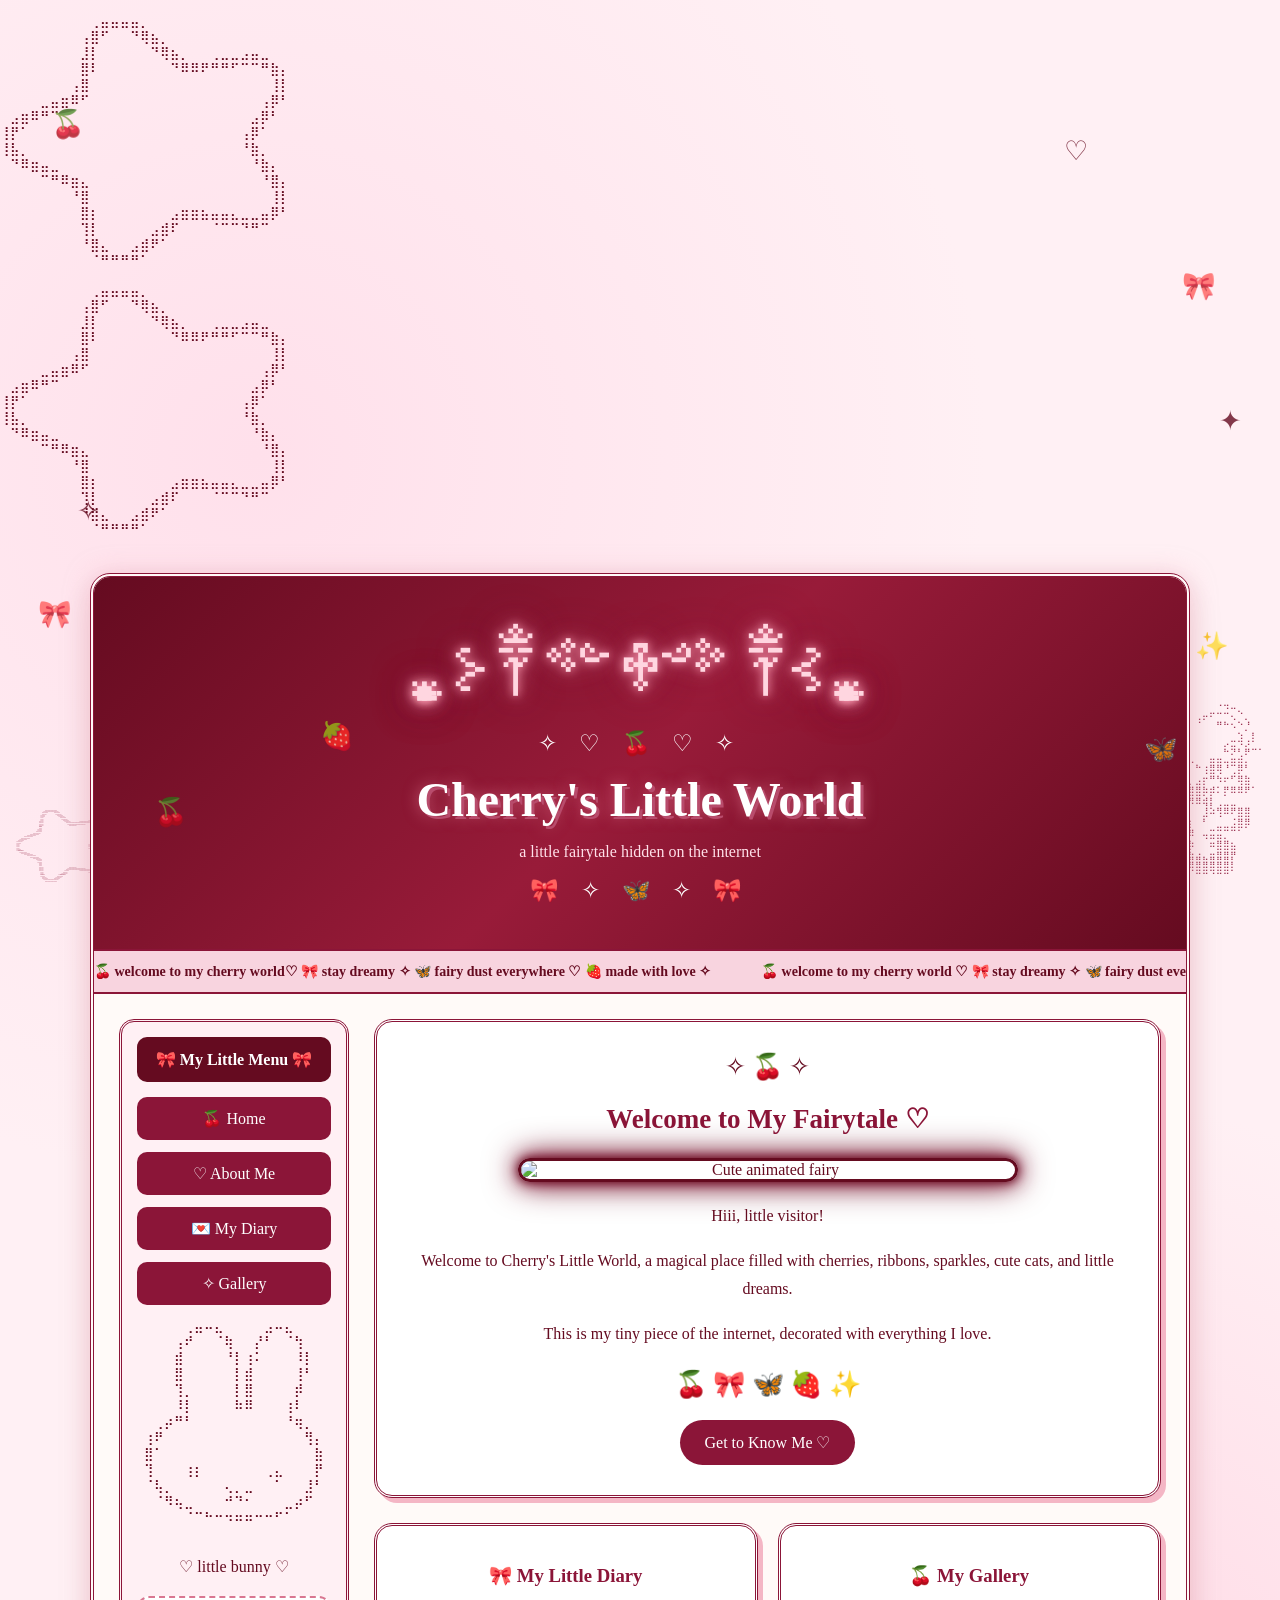
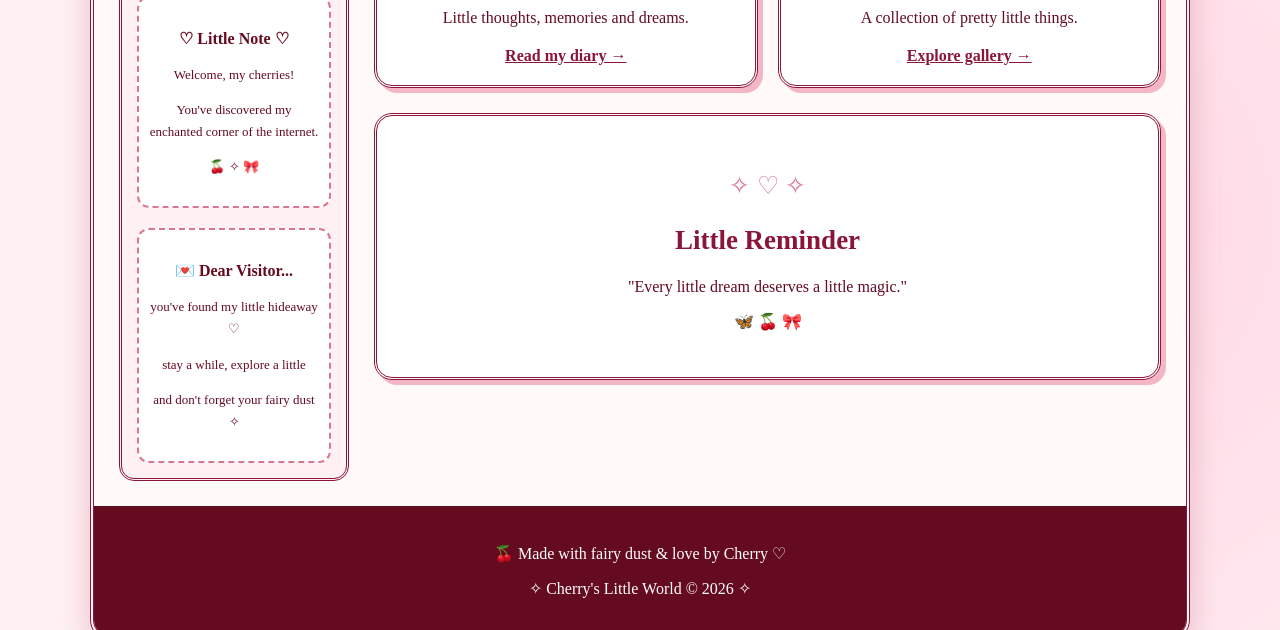
==== index.html @ d0e0e77f "Add files via upload" ====
<!DOCTYPE html>
<html lang="en">

<head>
    <meta charset="UTF-8">
    <meta name="viewport" content="width=device-width, initial-scale=1.0">

    <title>Cherry's Little World 🍒</title>

    <link rel="stylesheet" href="style.css">
    <script src="sparkles.js" defer></script>
</head>

<body class="home-page">
    <!-- 🎀 FLOATING SIDE DECORATIONS -->

<div class="side-art side-art-left" aria-hidden="true">
<pre>
⠀⠀⠀⠀⠀⠀⠀⠀⠀⢀⣤⣤⣤⣤⡀⠀⠀⠀⠀⠀⠀⠀⠀⠀⠀⠀⠀⠀⠀
⠀⠀⠀⠀⠀⠀⠀⠀⢠⣿⠋⠀⠀⠙⢿⣦⡀⠀⠀⠀⠀⠀⠀⠀⠀⠀⠀⠀⠀
⠀⠀⠀⠀⠀⠀⠀⠀⣸⡇⠀⠀⠀⠀⠀⠙⢿⣦⡀⠀⠀⢀⣀⣀⣠⣤⣀⠀⠀
⠀⠀⠀⠀⠀⠀⠀⠀⣿⠇⠀⠀⠀⠀⠀⠀⠀⠙⠿⠿⠟⠛⠛⠋⠉⠉⠛⣷⡄
⠀⠀⠀⠀⠀⠀⠀⢠⣿⠀⠀⠀⠀⠀⠀⠀⠀⠀⠀⠀⠀⠀⠀⠀⠀⠀⠀⢸⡇
⠀⠀⠀⠀⣀⣤⣶⠿⠋⠀⠀⠀⠀⠀⠀⠀⠀⠀⠀⠀⠀⠀⠀⠀⠀⠀⢠⡿⠃
⠀⣠⣶⠿⠛⠉⠀⠀⠀⠀⠀⠀⠀⠀⠀⠀⠀⠀⠀⠀⠀⠀⠀⠀⠀⣠⡿⠃⠀
⢸⡟⠁⠀⠀⠀⠀⠀⠀⠀⠀⠀⠀⠀⠀⠀⠀⠀⠀⠀⠀⠀⠀⠀⢠⡿⠁⠀⠀
⢸⣧⡀⠀⠀⠀⠀⠀⠀⠀⠀⠀⠀⠀⠀⠀⠀⠀⠀⠀⠀⠀⠀⠀⠘⣷⡀⠀⠀
⠀⠙⠿⣶⣤⣀⠀⠀⠀⠀⠀⠀⠀⠀⠀⠀⠀⠀⠀⠀⠀⠀⠀⠀⠀⠘⣷⡄⠀
⠀⠀⠀⠀⠉⠛⠿⣶⣄⠀⠀⠀⠀⠀⠀⠀⠀⠀⠀⠀⠀⠀⠀⠀⠀⠀⠘⣿⡄
⠀⠀⠀⠀⠀⠀⠀⠘⣿⠀⠀⠀⠀⠀⠀⠀⠀⠀⠀⠀⠀⠀⠀⠀⠀⠀⠀⢸⡇
⠀⠀⠀⠀⠀⠀⠀⠀⣿⡆⠀⠀⠀⠀⠀⠀⠀⣠⣶⣶⣦⣤⣤⣄⣀⣀⣤⡿⠃
⠀⠀⠀⠀⠀⠀⠀⠀⢹⡇⠀⠀⠀⠀⠀⣠⣾⠏⠀⠀⠀⠈⠉⠉⠙⠛⠉⠀⠀
⠀⠀⠀⠀⠀⠀⠀⠀⠘⣿⣄⠀⠀⣠⣾⠟⠁⠀⠀⠀⠀⠀⠀⠀⠀⠀⠀⠀⠀
⠀⠀⠀⠀⠀⠀⠀⠀⠀⠈⠛⠛⠛⠛⠁
</pre>
</div>

<div class="side-art side-art-right" aria-hidden="true">
<pre>
⠀⠀⠀⠀⠀⠀⠀⠀⠀⢀⣤⣤⣤⣤⡀⠀⠀⠀⠀⠀⠀⠀⠀⠀⠀⠀⠀⠀⠀
⠀⠀⠀⠀⠀⠀⠀⠀⢠⣿⠋⠀⠀⠙⢿⣦⡀⠀⠀⠀⠀⠀⠀⠀⠀⠀⠀⠀⠀
⠀⠀⠀⠀⠀⠀⠀⠀⣸⡇⠀⠀⠀⠀⠀⠙⢿⣦⡀⠀⠀⢀⣀⣀⣠⣤⣀⠀⠀
⠀⠀⠀⠀⠀⠀⠀⠀⣿⠇⠀⠀⠀⠀⠀⠀⠀⠙⠿⠿⠟⠛⠛⠋⠉⠉⠛⣷⡄
⠀⠀⠀⠀⠀⠀⠀⢠⣿⠀⠀⠀⠀⠀⠀⠀⠀⠀⠀⠀⠀⠀⠀⠀⠀⠀⠀⢸⡇
⠀⠀⠀⠀⣀⣤⣶⠿⠋⠀⠀⠀⠀⠀⠀⠀⠀⠀⠀⠀⠀⠀⠀⠀⠀⠀⢠⡿⠃
⠀⣠⣶⠿⠛⠉⠀⠀⠀⠀⠀⠀⠀⠀⠀⠀⠀⠀⠀⠀⠀⠀⠀⠀⠀⣠⡿⠃⠀
⢸⡟⠁⠀⠀⠀⠀⠀⠀⠀⠀⠀⠀⠀⠀⠀⠀⠀⠀⠀⠀⠀⠀⠀⢠⡿⠁⠀⠀
⢸⣧⡀⠀⠀⠀⠀⠀⠀⠀⠀⠀⠀⠀⠀⠀⠀⠀⠀⠀⠀⠀⠀⠀⠘⣷⡀⠀⠀
⠀⠙⠿⣶⣤⣀⠀⠀⠀⠀⠀⠀⠀⠀⠀⠀⠀⠀⠀⠀⠀⠀⠀⠀⠀⠘⣷⡄⠀
⠀⠀⠀⠀⠉⠛⠿⣶⣄⠀⠀⠀⠀⠀⠀⠀⠀⠀⠀⠀⠀⠀⠀⠀⠀⠀⠘⣿⡄
⠀⠀⠀⠀⠀⠀⠀⠘⣿⠀⠀⠀⠀⠀⠀⠀⠀⠀⠀⠀⠀⠀⠀⠀⠀⠀⠀⢸⡇
⠀⠀⠀⠀⠀⠀⠀⠀⣿⡆⠀⠀⠀⠀⠀⠀⠀⣠⣶⣶⣦⣤⣤⣄⣀⣀⣤⡿⠃
⠀⠀⠀⠀⠀⠀⠀⠀⢹⡇⠀⠀⠀⠀⠀⣠⣾⠏⠀⠀⠀⠈⠉⠉⠙⠛⠉⠀⠀
⠀⠀⠀⠀⠀⠀⠀⠀⠘⣿⣄⠀⠀⣠⣾⠟⠁⠀⠀⠀⠀⠀⠀⠀⠀⠀⠀⠀⠀
⠀⠀⠀⠀⠀⠀⠀⠀⠀⠈⠛⠛⠛⠛⠁
</pre>
</div>




<!-- 🍒 LITTLE BOTTOM-LEFT DECORATION -->

<div class="corner-art corner-art-bottom-left" aria-hidden="true">
<pre>⠀⠀⠀⠀⠀⠀⠀⠀⠀⢀⣤⣤⣤⣤⡀⠀⠀⠀⠀⠀⠀⠀⠀⠀⠀⠀⠀⠀⠀
⠀⠀⠀⠀⠀⠀⠀⠀⢠⣿⠋⠀⠀⠙⢿⣦⡀⠀⠀⠀⠀⠀⠀⠀⠀⠀⠀⠀⠀
⠀⠀⠀⠀⠀⠀⠀⠀⣸⡇⠀⠀⠀⠀⠀⠙⢿⣦⡀⠀⠀⢀⣀⣀⣠⣤⣀⠀⠀
⠀⠀⠀⠀⠀⠀⠀⠀⣿⠇⠀⠀⠀⠀⠀⠀⠀⠙⠿⠿⠟⠛⠛⠋⠉⠉⠛⣷⡄
⠀⠀⠀⠀⠀⠀⠀⢠⣿⠀⠀⠀⠀⠀⠀⠀⠀⠀⠀⠀⠀⠀⠀⠀⠀⠀⠀⢸⡇
⠀⠀⠀⠀⣀⣤⣶⠿⠋⠀⠀⠀⠀⠀⠀⠀⠀⠀⠀⠀⠀⠀⠀⠀⠀⠀⢠⡿⠃
⠀⣠⣶⠿⠛⠉⠀⠀⠀⠀⠀⠀⠀⠀⠀⠀⠀⠀⠀⠀⠀⠀⠀⠀⠀⣠⡿⠃⠀
⢸⡟⠁⠀⠀⠀⠀⠀⠀⠀⠀⠀⠀⠀⠀⠀⠀⠀⠀⠀⠀⠀⠀⠀⢠⡿⠁⠀⠀
⢸⣧⡀⠀⠀⠀⠀⠀⠀⠀⠀⠀⠀⠀⠀⠀⠀⠀⠀⠀⠀⠀⠀⠀⠘⣷⡀⠀⠀
⠀⠙⠿⣶⣤⣀⠀⠀⠀⠀⠀⠀⠀⠀⠀⠀⠀⠀⠀⠀⠀⠀⠀⠀⠀⠘⣷⡄⠀
⠀⠀⠀⠀⠉⠛⠿⣶⣄⠀⠀⠀⠀⠀⠀⠀⠀⠀⠀⠀⠀⠀⠀⠀⠀⠀⠘⣿⡄
⠀⠀⠀⠀⠀⠀⠀⠘⣿⠀⠀⠀⠀⠀⠀⠀⠀⠀⠀⠀⠀⠀⠀⠀⠀⠀⠀⢸⡇
⠀⠀⠀⠀⠀⠀⠀⠀⣿⡆⠀⠀⠀⠀⠀⠀⠀⣠⣶⣶⣦⣤⣤⣄⣀⣀⣤⡿⠃
⠀⠀⠀⠀⠀⠀⠀⠀⢹⡇⠀⠀⠀⠀⠀⣠⣾⠏⠀⠀⠀⠈⠉⠉⠙⠛⠉⠀⠀
⠀⠀⠀⠀⠀⠀⠀⠀⠘⣿⣄⠀⠀⣠⣾⠟⠁⠀⠀⠀⠀⠀⠀⠀⠀⠀⠀⠀⠀
⠀⠀⠀⠀⠀⠀⠀⠀⠀⠈⠛⠛⠛⠛⠁</pre>
</div>



<!-- 🎀 BOTTOM RIGHT CORNER DECORATION -->

<div class="corner-art corner-art-bottom-right" aria-hidden="true">
<pre>⠀⠀⠀⠀⠀⠀⠀⠀⠀⠀⠀⠀⠀⠀⠀⠀⠀⠀⠀⠀⠀⠀⠀⠀⠀⠀⠀⠀⠀⠀⠀⠀⠀⢀⣀⠀⠀⠀⠀⠀
⠀⠀⠀⠀⠀⠀⠀⠀⠀⠀⠀⠀⠀⠀⠀⠀⠀⠀⠀⠀⠀⠀⠀⠀⠀⠀⠀⠀⠀⠀⠀⣀⡤⠤⠬⡉⠢⠀⠀⠀
⠀⠀⠀⠀⠀⠀⠀⠀⠀⠀⠀⠀⠀⠀⠀⠀⠀⠀⠀⠀⠀⠀⠀⠀⠀⠀⠀⠀⠀⠀⠘⠁⠀⠶⠦⢌⠢⠱⠀⠀
⠀⠀⠀⠀⠀⠀⠀⠀⠀⠀⠀⠀⠀⠀⠀⠀⠀⠀⠀⠀⠀⠀⠀⠀⠀⠀⠀⠀⠀⠀⠀⠀⠀⠀⠀⠀⢢⠁⡆⠀
⠀⠀⠀⠀⠀⠀⠀⠀⠀⠀⠀⠀⠀⠀⠀⠀⠀⠀⠀⠀⠀⠀⠀⠀⠀⠀⠀⠀⠀⠀⠀⠀⠀⠀⡔⣭⡙⣜⣁⡀
⠀⠀⠀⠀⠀⠀⠀⠀⠀⠀⠀⠀⠀⠀⠀⠀⠀⠀⠀⠀⠀⠀⠀⠀⠀⠀⠀⠀⠀⠀⠀⠀⣀⣀⠉⣊⣡⠋⠀⠀
⠀⠀⠀⠀⠀⠀⠀⠀⠀⠀⠀⠀⠀⠀⠀⠀⠀⠀⠀⠀⠀⠀⠀⠀⠀⠀⠀⠀⠀⠈⠦⢠⣿⣿⠹⠛⣿⠇⠀⠀
⠀⠀⠀⠀⠀⠀⠀⠀⠀⠀⠀⠀⠀⠀⠀⠀⠀⠀⠀⠀⠀⠀⠀⠀⠀⠀⠀⠀⠀⠀⢀⡬⠿⢮⡤⠞⣷⣦⠀⠀
⠀⠀⠀⠀⠀⠀⠀⠀⠀⠀⠀⠀⠀⠀⠀⠀⠀⠀⠀⠀⠀⠀⠀⠀⠀⠀⠀⠀⣰⣷⣿⣧⣴⡂⡶⣶⣾⡿⠂⠀
⠀⠀⠀⠀⠀⠀⠀⠀⠀⠀⠀⠀⠀⠀⠀⠀⠀⠀⠘⠳⠶⣤⡀⠀⠀⢸⣿⡏⠹⢿⣿⣵⡇⠀⠁⠀⠀⠀
⠀⠀⠀⠀⠀⠀⡀⠀⠀⠀⠀⠀⠀⠀⠀⠀⠀⠀⠀⠀⠀⠀⠀⣠⣬⣵⡦⡘⡇⠀⠀⢸⣣⢾⣿⡿⣶⣶⠀⠀
⠀⠀⠀⢀⣴⠟⠁⠀⠀⠀⠀⠀⠀⠀⠀⠀⠀⠀⠀⠀⠀⣴⣿⣿⣿⣿⠿⣏⢾⡄⠀⠏⠀⠈⠀⢐⣿⣿⠀⠀
⢀⣦⠀⡿⠁⢀⣤⠀⠀⠀⠀⠀⠀⠀⠀⠀⢀⡾⠷⡆⣤⣽⣿⣿⣿⣧⣤⠬⢌⣷⠀⣀⣒⣛⠛⠛⠋⠁⠀⠀
⠘⣇⠀⢧⠀⢸⠏⠀⠀⠀⠀⠀⠒⠲⠂⢀⡬⢧⡀⠛⢉⡼⠿⠿⣋⣡⠄⠀⠠⣦⠀⠈⣭⣿⣷⣄⠀⠀⠀⠀
⠀⠙⢆⠈⢆⠀⢣⡀⠀⡰⢪⡍⢦⠀⢠⣿⣿⣁⠿⡖⠚⢿⣶⣿⣿⣁⠄⢠⣿⣧⣠⡀⣤⣿⣿⡿⠀⠀⠀⠀
⠀⠀⠈⠑⢄⡑⠄⣈⠢⣴⣘⠒⠃⠀⠈⢻⣟⡕⠀⡿⣴⣾⣿⣿⣿⣿⣤⣿⠈⣿⣿⣿⣿⣿⣿⡇⠀⠀⠀⠀
⠀⠀⠀⠀⠀⠈⠑⠊⠭⠵⠶⠾⠟⠛⠋⠉⠘⣿⣷⡇⠈⠁⠘⠟⠻⢿⡿⠋⠀⠈⠛⠛⠙⠛⠛⠁⠀⠀⠀⠀</pre>
</div>


    <!-- MAGICAL FLOATING DECORATIONS -->

    <div class="magic-decorations" aria-hidden="true">
        <span>🍒</span>
        <span>🎀</span>
        <span>✧</span>
        <span>🦋</span>
        <span>🍒</span>
        <span>♡</span>
        <span>✨</span>
        <span>🎀</span>
        <span>✦</span>
        <span>🍓</span>
    </div>

    <!-- WEBSITE CONTAINER -->

    <div class="site-container">

        <!-- HEADER -->

       <header class="site-header">

    <!-- GOTHIC FAIRYTALE DECORATION -->
    <div class="gothic-decoration">
        ‿̩͙⊱༒︎༻♱༺༒︎⊰‿̩͙
    </div>

    <div class="header-decoration">
        ✧ ♡ 🍒 ♡ ✧
    </div>

    <h1>Cherry's Little World</h1>
            <p class="subtitle">
                a little fairytale hidden on the internet
            </p>

            <div class="header-decoration">
                🎀 ✧ 🦋 ✧ 🎀
            </div>

        </header>

        <!-- SCROLLING MESSAGE -->

        <div class="cherry-marquee">
            <div class="marquee-track">
                <span>
                    🍒 welcome to my cherry world♡
                    🎀 stay dreamy ✧
                    🦋 fairy dust everywhere ♡
                    🍓 made with love ✧
                </span>

                <span aria-hidden="true">
                    🍒 welcome to my cherry world ♡
                    🎀 stay dreamy ✧
                    🦋 fairy dust everywhere ♡
                    🍓 made with love ✧
                </span>
            </div>
        </div>

        <!-- MAIN LAYOUT -->

        <div class="home-layout">

            <!-- SIDEBAR -->

            <aside class="fairy-sidebar">

                <div class="sidebar-title">
                    🎀 My Little Menu 🎀
                </div>

                <nav class="fairy-nav" aria-label="Main navigation">

                    <a href="index.html">
                        🍒 Home
                    </a>

                    <a href="about.html">
                        ♡ About Me
                    </a>

                    <a href="diary.html">
                        💌 My Diary
                    </a>

                    <a href="gallery.html">
                        ✧ Gallery
                    </a>

                </nav>
<!-- 🎀 CUTE BUNNY DECORATION -->

<div class="bunny-box">
    <pre class="bunny-art">
⠀⠀⠀⠀⢀⣤⠤⣄⠀⠀⠀⠀⣠⠤⣄⠀⠀⠀
⠀⠀⠀⢠⠞⠀⠀⠈⢷⠀⠀⡜⠃⠀⠈⢳⠀⠀
⠀⠀⠀⣾⠀⠀⠀⠀⠘⡇⢰⠅⠀⠀⠀⠸⡇⠀
⠀⠀⠀⣿⠀⠀⠀⠀⠀⡇⣾⠀⠀⠀⠀⢸⠃⠀
⠀⠀⠀⢹⡀⠀⠀⠀⠀⡇⣿⠀⠀⠀⠀⡾⠀⠀
⠀⠀⠀⠸⡇⠀⠀⠀⠀⠷⠿⠀⠀⠀⢰⠇⠀⠀
⠀⢀⡴⠛⠃⠀⠀⠀⠀⠀⠀⠀⠀⠀⠘⢶⡀⠀
⢰⠟⠀⠀⠀⠀⠀⠀⠀⠀⠀⠀⠀⠀⠀⠀⢻⡄
⣿⠁⠀⠀⠀⠀⠀⠀⠀⠀⠀⠀⠀⠀⠀⠀⠀⣷
⢹⠀⠀⠀⢰⡆⠀⠀⠀⠀⠀⠀⢀⣄⠀⠀⠀⡟
⠈⢧⡀⠀⠀⠀⠀⠀⢄⡀⣀⠀⠀⠁⠀⠀⣸⠃
⠀⠈⠻⢦⣀⠀⠀⠀⠚⠙⠂⠀⠀⠀⣀⡴⠋⠀
⠀⠀⠀⠀⠈⠉⠓⠒⠲⠶⠶⠒⠒⠋⠁⠀⠀⠀
    </pre>

    <p>♡ little bunny ♡</p>
</div>
                <div class="sidebar-note">

                    <h3>♡ Little Note ♡</h3>

                    <p>
                        Welcome, my cherries!
                    </p>

                    <p>
                        You've discovered my
                        enchanted corner of the internet.
                    </p>

                    <p>🍒 ✧ 🎀</p>

                </div>

                <div class="sidebar-status">

                    <h3>💌 Dear Visitor...</h3>
<p>you've found my little hideaway ♡</p>
<p>stay a while, explore a little</p>
<p>and don't forget your fairy dust ✧</p>

                </div>

            </aside>

            <!-- MAIN CONTENT -->

            <main class="home-content">

                <section class="welcome-card">

                    <div class="card-decoration">
                        ✧ 🍒 ✧
                    </div>

                    <h2>Welcome to My Fairytale ♡</h2>
                    <div class="welcome-gif">
    <img src="Images/fairy.gif" alt="Cute animated fairy">
</div>

                    <p>
                        Hiii, little visitor!
                    </p>

                    <p>
                        Welcome to Cherry's Little World,
                        a magical place filled with
                        cherries, ribbons, sparkles,
                        cute cats, and little dreams.
                    </p>

                    <p>
                        This is my tiny piece of the internet,
                        decorated with everything I love.
                    </p>

                    <div class="welcome-emojis">
                        🍒 🎀 🦋 🍓 ✨
                    </div>

                    <a href="about.html" class="fairy-button">
                        Get to Know Me ♡
                    </a>

                </section>

                <!-- LITTLE FEATURE CARDS -->

                <div class="home-cards">

                    <section class="mini-card">

                        <h3>🎀 My Little Diary</h3>

                        <p>
                            Little thoughts,
                            memories and dreams.
                        </p>

                        <a href="diary.html">
                            Read my diary →
                        </a>

                    </section>

                    <section class="mini-card">

                        <h3>🍒 My Gallery</h3>

                        <p>
                            A collection of pretty
                            little things.
                        </p>

                        <a href="gallery.html">
                            Explore gallery →
                        </a>

                    </section>

                </div>

                <!-- CUTE QUOTE -->

                <section class="quote-card">

                    <p class="quote-stars">✧ ♡ ✧</p>

                    <h2>Little Reminder</h2>

                    <p>
                        "Every little dream deserves
                        a little magic."
                    </p>

                    <p>🦋 🍒 🎀</p>

                </section>

            </main>

        </div>

        <!-- FOOTER -->

        <footer class="site-footer">

            <p>
                🍒 Made with fairy dust & love by Cherry ♡
            </p>

            <p>
                ✧ Cherry's Little World © 2026 ✧
            </p>

        </footer>

    </div>

</body>
</html>
---- style.css ----
/* =========================================
   🍒 CHERRY'S LITTLE WORLD
   FAIRYTALE × Y2K × COQUETTE × GEN Z
========================================= */


/* COLOUR PALETTE */

:root {
    --cherry: #650b20;
    --wine: #8b1538;
    --rose: #d97791;
    --pink: #f4b6c5;
    --blush: #fff0f4;
    --cream: #fffaf8;
    --white: #ffffff;
}


/* GLOBAL STYLES */

* {
    box-sizing: border-box;
}

html {
    scroll-behavior: smooth;
}

body {
    margin: 0;
    min-height: 100vh;

    background:
        radial-gradient(
            circle at 20% 20%,
            #ffe0eb 0%,
            transparent 35%
        ),
        radial-gradient(
            circle at 80% 80%,
            #ffd6e3 0%,
            transparent 35%
        ),
        #fff0f4;

    color: var(--cherry);
    font-family: Georgia, serif;

    overflow-x: hidden;
}


/* =========================================
   🍒 CHERRY EMOJI CURSOR
========================================= */

@media (pointer: fine) {

    body,
    body * {
        cursor: none !important;
    }

}

.cherry-cursor {
    position: fixed;

    left: -100px;
    top: -100px;

    font-size: 29px;
    line-height: 1;

    transform: translate(-35%, -35%);

    pointer-events: none;

    z-index: 999999;

    opacity: 0;

    transition: opacity 0.15s;
}


/* =========================================
   ✨ CURSOR SPARKLES
========================================= */

.cursor-sparkle {
    position: fixed;

    pointer-events: none;

    z-index: 999998;

    font-size: 19px;

    transform: translate(-50%, -50%);

    animation: sparkleDisappear 0.8s ease-out forwards;
}

@keyframes sparkleDisappear {

    0% {
        opacity: 1;

        transform:
            translate(-50%, -50%)
            scale(1);
    }

    100% {
        opacity: 0;

        transform:
            translate(
                calc(-50% + var(--drift)),
                -65px
            )
            scale(0.2);
    }

}


/* =========================================
   🎀 FLOATING DECORATIONS
========================================= */

.magic-decorations {
    position: fixed;

    inset: 0;

    pointer-events: none;

    overflow: hidden;

    z-index: 5;
}

.magic-decorations span {
    position: absolute;

    font-size: 27px;

    opacity: 0.8;

    animation: fairyFloat 5s ease-in-out infinite;
}

.magic-decorations span:nth-child(1) {
    top: 12%;
    left: 4%;
}

.magic-decorations span:nth-child(2) {
    top: 30%;
    right: 5%;
    animation-delay: 1s;
}

.magic-decorations span:nth-child(3) {
    top: 55%;
    left: 6%;
    animation-delay: 2s;
}

.magic-decorations span:nth-child(4) {
    bottom: 15%;
    right: 8%;
    animation-delay: 0.5s;
}

.magic-decorations span:nth-child(5) {
    bottom: 8%;
    left: 12%;
    animation-delay: 1.5s;
}

.magic-decorations span:nth-child(6) {
    top: 15%;
    right: 15%;
    animation-delay: 2.5s;
}

.magic-decorations span:nth-child(7) {
    top: 70%;
    right: 4%;
    animation-delay: 3s;
}

.magic-decorations span:nth-child(8) {
    bottom: 30%;
    left: 3%;
    animation-delay: 1.8s;
}

.magic-decorations span:nth-child(9) {
    top: 45%;
    right: 3%;
    animation-delay: 0.8s;
}

.magic-decorations span:nth-child(10) {
    top: 80%;
    left: 25%;
    animation-delay: 2.2s;
}

@keyframes fairyFloat {

    0%, 100% {
        transform:
            translateY(0)
            rotate(-8deg);
    }

    50% {
        transform:
            translateY(-25px)
            rotate(8deg);
    }

}


/* =========================================
   🏰 HOMEPAGE CONTAINER
========================================= */

.site-container {
    width: min(1100px, calc(100% - 30px));

    margin: 35px auto;

    background: var(--cream);

    border: 4px double var(--wine);

    border-radius: 20px;

    overflow: hidden;

    position: relative;

    box-shadow:
        0 0 25px #f4b6c580,
        0 15px 35px #650b2020;

    animation: websiteEntrance 0.9s ease-out;
}

@keyframes websiteEntrance {

    from {
        opacity: 0;
        transform: translateY(30px);
    }

    to {
        opacity: 1;
        transform: translateY(0);
    }

}


/* =========================================
   🎀 HOMEPAGE HEADER
========================================= */

.site-header {
    background:
        linear-gradient(
            135deg,
            #650b20,
            #981b39,
            #650b20
        );

    color: white;

    text-align: center;

    padding: 45px 20px;
}

.site-header h1 {
    font-size: clamp(30px, 5vw, 48px);

    margin: 15px 0;

    text-shadow:
        3px 3px #b84c6c,
        0 0 15px #ff9eb580;

    animation: titleFloat 3s ease-in-out infinite;
}

@keyframes titleFloat {

    0%, 100% {
        transform: translateY(0);
    }

    50% {
        transform: translateY(-7px);
    }

}

.subtitle {
    font-size: 16px;
    color: #ffe0e9;
}

.header-decoration {
    font-size: 23px;

    letter-spacing: 8px;

    animation: decorationGlow 3s ease-in-out infinite;
}

@keyframes decorationGlow {

    0%, 100% {
        opacity: 0.6;
        transform: scale(1);
    }

    50% {
        opacity: 1;
        transform: scale(1.08);
    }

}


/* =========================================
   🍒 SCROLLING MARQUEE
========================================= */

.cherry-marquee {
    background: #f8d4df;

    overflow: hidden;

    border-top: 2px solid var(--wine);
    border-bottom: 2px solid var(--wine);

    padding: 12px 0;
}

.marquee-track {
    display: flex;

    width: max-content;

    animation: marqueeMove 25s linear infinite;
}

.marquee-track span {
    flex-shrink: 0;

    padding-right: 50px;

    font-size: 14px;

    font-weight: bold;

    white-space: nowrap;
}

@keyframes marqueeMove {

    from {
        transform: translateX(0);
    }

    to {
        transform: translateX(-50%);
    }

}


/* =========================================
   🦋 HOMEPAGE LAYOUT
========================================= */

.home-layout {
    display: flex;

    align-items: flex-start;

    gap: 25px;

    padding: 25px;
}


/* =========================================
   🎀 SIDEBAR
========================================= */

.fairy-sidebar {
    width: 230px;

    flex-shrink: 0;

    background: #fff0f4;

    border: 3px double var(--wine);

    border-radius: 15px;

    padding: 15px;

    text-align: center;

    animation: sidebarEntrance 0.9s ease-out;
}

@keyframes sidebarEntrance {

    from {
        opacity: 0;
        transform: translateX(-30px);
    }

    to {
        opacity: 1;
        transform: translateX(0);
    }

}

.sidebar-title {
    background: var(--cherry);

    color: white;

    padding: 13px 5px;

    border-radius: 10px;

    font-weight: bold;

    margin-bottom: 15px;
}


/* NAVIGATION BUTTONS */

.fairy-nav {
    display: flex;

    flex-direction: column;

    gap: 12px;
}

.fairy-nav a {
    display: block;

    background: var(--wine);

    color: white;

    padding: 12px;

    border-radius: 10px;

    text-decoration: none;

    transition:
        transform 0.3s,
        background 0.3s,
        box-shadow 0.3s;
}

.fairy-nav a:hover {
    background: var(--rose);

    color: var(--cherry);

    transform:
        translateX(7px)
        rotate(-2deg);

    box-shadow: 4px 4px var(--pink);
}


/* SIDEBAR BOXES */

.sidebar-note,
.sidebar-status {
    margin-top: 20px;

    padding: 15px 10px;

    background: white;

    border: 2px dashed var(--rose);

    border-radius: 12px;
}

.sidebar-note h3,
.sidebar-status h3 {
    font-size: 16px;
}

.sidebar-note p,
.sidebar-status p {
    font-size: 13px;
    line-height: 1.7;
}


/* =========================================
   🍒 HOMEPAGE CONTENT
========================================= */

.home-content {
    flex: 1;

    min-width: 0;
}

.welcome-card,
.quote-card,
.mini-card {
    background: white;

    border: 3px double var(--wine);

    border-radius: 18px;

    padding: 30px;

    text-align: center;

    box-shadow: 5px 5px 0 var(--pink);

    transition: 0.3s;
}

.welcome-card:hover,
.quote-card:hover,
.mini-card:hover {
    transform: translateY(-5px);

    box-shadow: 8px 8px 0 var(--rose);
}

.welcome-card h2,
.quote-card h2 {
    color: var(--wine);

    font-size: 27px;
}

.welcome-card p {
    line-height: 1.8;
}

.card-decoration {
    font-size: 25px;

    animation: fairyFloat 4s ease-in-out infinite;
}

.welcome-emojis {
    font-size: 26px;

    margin: 20px 0;

    animation: decorationGlow 3s infinite;
}


/* BUTTON */

.fairy-button {
    display: inline-block;

    background: var(--wine);

    color: white;

    padding: 13px 25px;

    border-radius: 25px;

    text-decoration: none;

    transition: 0.3s;
}

.fairy-button:hover {
    background: var(--rose);

    color: var(--cherry);

    transform: scale(1.07);
}


/* MINI CARDS */

.home-cards {
    display: grid;

    grid-template-columns: repeat(2, 1fr);

    gap: 20px;

    margin-top: 25px;
}

.mini-card {
    padding: 20px;
}

.mini-card h3 {
    color: var(--wine);
}

.mini-card p {
    line-height: 1.6;
}

.mini-card a {
    color: var(--wine);
    font-weight: bold;
}


/* QUOTE */

.quote-card {
    margin-top: 25px;
}

.quote-stars {
    font-size: 25px;
    color: var(--rose);
}


/* =========================================
   🎀 FOOTER
========================================= */

.site-footer,
.fullpage-footer {
    background: var(--cherry);

    color: white;

    text-align: center;

    padding: 22px;

    animation: footerGlow 5s ease-in-out infinite;
}

@keyframes footerGlow {

    0%, 100% {
        background: #650b20;
    }

    50% {
        background: #981b39;
    }

}


/* =========================================
   🦋 FULL-PAGE ABOUT & GALLERY HEADERS
========================================= */

.fullpage-header {
    background:
        linear-gradient(
            135deg,
            #650b20,
            #981b39,
            #650b20
        );

    color: white;

    text-align: center;

    padding: 100px 20px 65px;

    border-bottom: 5px double var(--pink);
}

.fullpage-header h1 {
    font-size: clamp(35px, 6vw, 65px);

    margin: 20px 0;

    text-shadow: 3px 3px #b84c6c;

    animation: titleFloat 3s ease-in-out infinite;
}

.fullpage-header p {
    color: #ffe1e9;

    font-size: 17px;
}

.hero-emojis {
    font-size: 30px;

    margin-top: 25px;

    animation: fairyFloat 4s infinite;
}


/* BACK BUTTON */

.back-button {
    position: absolute;

    top: 20px;
    left: 20px;

    z-index: 100;

    background: white;

    color: var(--wine);

    padding: 12px 20px;

    border-radius: 25px;

    text-decoration: none;

    font-weight: bold;

    box-shadow: 4px 4px var(--rose);

    transition: 0.3s;
}

.back-button:hover {
    transform: scale(1.08);

    background: var(--pink);
}


/* =========================================
   🍒 ABOUT ME PAGE
========================================= */

.fullpage-content {
    max-width: 1100px;

    margin: 50px auto;

    padding: 0 20px;
}

.about-grid {
    display: grid;

    grid-template-columns: repeat(2, minmax(0, 1fr));

    gap: 25px;
}

.fairy-card {
    background: var(--cream);

    border: 3px double var(--wine);

    border-radius: 20px;

    padding: 35px;

    text-align: center;

    box-shadow: 6px 6px 0 var(--pink);

    transition: 0.3s;

    animation: websiteEntrance 0.8s ease-out;
}

.fairy-card:hover {
    transform:
        translateY(-8px)
        rotate(1deg);

    box-shadow: 9px 9px 0 var(--rose);
}

.fairy-card h2 {
    color: var(--wine);

    border-bottom: 2px dashed var(--pink);

    padding-bottom: 15px;
}

.fairy-card p {
    line-height: 1.8;
}


/* INTEREST GRID */

.interest-grid {
    display: grid;

    grid-template-columns: repeat(2, 1fr);

    gap: 12px;
}

.interest-grid div {
    background: #f8d6df;

    padding: 14px 8px;

    border: 2px solid var(--rose);

    border-radius: 12px;

    transition: 0.3s;
}

.interest-grid div:hover {
    background: var(--wine);

    color: white;

    transform:
        scale(1.05)
        rotate(-3deg);
}


/* FACTS */

.facts-list {
    background: #fff0f4;

    border: 2px dashed var(--rose);

    padding: 15px;

    border-radius: 12px;

    text-align: left;
}


/* =========================================
   🎀 GALLERY PAGE
========================================= */

.gallery-content {
    max-width: 1200px;

    margin: 50px auto;

    padding: 0 20px;

    text-align: center;
}

.gallery-content h2 {
    color: var(--wine);

    font-size: 30px;
}

.pinterest-grid {
    columns: 3;

    column-gap: 22px;

    margin-top: 35px;
}

.photo-card {
    break-inside: avoid;

    margin-bottom: 22px;

    background: var(--cream);

    border: 3px double var(--wine);

    border-radius: 18px;

    padding: 12px;

    box-shadow: 5px 5px 0 var(--pink);

    transition: 0.3s;
}

.photo-card:hover {
    transform:
        translateY(-8px)
        rotate(2deg);

    box-shadow: 8px 8px 0 var(--rose);
}

.photo-card img {
    display: block;

    width: 100%;

    height: auto;

    border-radius: 12px;
}

.photo-card p {
    font-size: 15px;

    margin: 15px 0 5px;
}


/* =========================================
   📱 RESPONSIVE DESIGN
========================================= */

@media (max-width: 800px) {

    .home-layout {
        flex-direction: column;
    }

    .fairy-sidebar {
        width: 100%;
    }

    .home-content {
        width: 100%;
    }

    .about-grid {
        grid-template-columns: 1fr;
    }

    .pinterest-grid {
        columns: 2;
    }

}

@media (max-width: 500px) {

    .site-container {
        width: calc(100% - 16px);

        margin: 8px auto;
    }

    .home-layout {
        padding: 15px;
    }

    .home-cards {
        grid-template-columns: 1fr;
    }

    .pinterest-grid {
        columns: 1;
    }

    .fullpage-header {
        padding-top: 110px;
    }

    .back-button {
        font-size: 12px;

        padding: 10px 14px;
    }

    .welcome-card {
        padding: 20px;
    }

}


/* =========================================
   ♡ REDUCED MOTION SUPPORT
========================================= */

@media (prefers-reduced-motion: reduce) {

    *,
    *::before,
    *::after {
        animation-duration: 0.01ms !important;
        animation-iteration-count: 1 !important;
        transition-duration: 0.01ms !important;
        scroll-behavior: auto !important;
    }

    .marquee-track {
        animation: none;
    }

    .cursor-sparkle {
        display: none;
    }

}



/* =========================================
   💌 CHERRY'S SECRET FAIRYTALE DIARY
========================================= */


/* DIARY BACKGROUND */

body.diary-page {
    background:
        radial-gradient(
            circle at 20% 30%,
            #ffe0eb,
            transparent 40%
        ),
        radial-gradient(
            circle at 80% 70%,
            #ffd6e3,
            transparent 40%
        ),
        #fff0f4;

    min-height: 100vh;
}


/* DIARY HEADER */

.diary-header {
    background: linear-gradient(
        135deg,
        #650b20,
        #a12b50,
        #650b20
    );
}


/* MAIN DIARY CONTAINER */

.diary-container {
    max-width: 900px;

    margin: 50px auto;

    padding: 0 20px;
}


/* DIARY INTRODUCTION */

.diary-intro {
    text-align: center;

    margin-bottom: 45px;

    animation: diaryAppear 1s ease-out;
}

.diary-intro h2 {
    font-size: 35px;

    color: #8b1538;

    text-shadow: 2px 2px #f4b6c5;
}

.diary-intro p {
    font-size: 16px;

    line-height: 1.8;
}


/* VINTAGE DIARY PAPER */

.diary-paper {
    position: relative;

    background:
        repeating-linear-gradient(
            to bottom,
            #fffaf8 0px,
            #fffaf8 34px,
            #f8dce4 35px
        );

    border: 3px double #8b1538;

    border-radius: 18px;

    padding: 40px;

    margin-bottom: 40px;

    box-shadow:
        8px 8px 0 #f4b6c5,
        0 10px 25px #650b2015;

    transition: 0.4s;

    animation: diaryAppear 0.9s ease-out;
}


/* PAPER HOVER ANIMATION */

.diary-paper:hover {
    transform:
        translateY(-8px)
        rotate(-1deg);

    box-shadow:
        12px 12px 0 #d97791,
        0 15px 30px #650b2020;
}


/* DIARY DATE */

.diary-date {
    display: inline-block;

    background: #8b1538;

    color: white;

    padding: 10px 18px;

    border-radius: 20px;

    font-size: 14px;

    margin-bottom: 20px;
}


/* DIARY TITLES */

.diary-paper h2 {
    color: #8b1538;

    font-size: 27px;

    border-bottom: 2px dashed #d97791;

    padding-bottom: 15px;
}


/* DIARY WRITING */

.diary-paper p {
    font-size: 16px;

    color: #650b20;

    line-height: 2;

    margin-bottom: 18px;
}


/* SIGNATURE */

.diary-signature {
    font-style: italic;

    font-size: 18px !important;

    color: #a12b50 !important;

    text-align: right;

    margin-top: 25px;
}


/* CUTE STICKERS */

.diary-stickers {
    position: absolute;

    bottom: 15px;
    left: 20px;

    font-size: 23px;

    animation: stickerFloat 3s ease-in-out infinite;
}

@keyframes stickerFloat {

    0%, 100% {
        transform: rotate(-8deg) translateY(0);
    }

    50% {
        transform: rotate(8deg) translateY(-7px);
    }

}


/* DIARY ENDING */

.diary-ending {
    background: #fffaf8;

    border: 3px double #8b1538;

    border-radius: 20px;

    padding: 35px;

    text-align: center;

    box-shadow: 6px 6px 0 #f4b6c5;

    margin-top: 50px;

    animation: diaryAppear 1s ease-out;
}

.diary-ending h2 {
    color: #8b1538;

    font-size: 28px;
}


/* DIARY ENTRANCE ANIMATION */

@keyframes diaryAppear {

    from {
        opacity: 0;

        transform: translateY(35px);
    }

    to {
        opacity: 1;

        transform: translateY(0);
    }

}


/* MOBILE FRIENDLY */

@media (max-width: 600px) {

    .diary-container {
        padding: 0 15px;
    }

    .diary-paper {
        padding: 25px;
    }

    .diary-paper h2 {
        font-size: 22px;
    }

    .diary-intro h2 {
        font-size: 28px;
    }

    .diary-stickers {
        position: static;

        margin-top: 20px;
    }

}


/* REDUCED MOTION */

@media (prefers-reduced-motion: reduce) {

    .diary-intro,
    .diary-paper,
    .diary-ending,
    .diary-stickers {
        animation: none;
    }

    .diary-paper {
        transition: none;
    }

}









/* 🍒 CUTE ANIMATED WELCOME GIF */

.welcome-gif {
    display: flex;
    justify-content: center;
    align-items: center;

    margin: 20px auto;
}

.welcome-gif img {
    width: 500px;
    max-width: 100%;
    height: auto;

    border-radius: 15px;

    animation: gifFloat 3s ease-in-out infinite;
}

/* ✨ FLOATING ANIMATION */

@keyframes gifFloat {

    0%, 100% {
        transform: translateY(0);
    }

    50% {
        transform: translateY(-12px);
    }
}



/* 🍒 DARK RED GLOWING GIF BORDER */

.welcome-gif img {
    width: 500px;
    max-width: 100%;
    height: auto;

    border: 3px solid #650b20;
    border-radius: 15px;

    box-shadow:
        0 0 10px #650b20,
        0 0 20px #8b1538,
        0 0 35px #650b20;

    animation: cherryGlow 3s ease-in-out infinite;
}

/* ✨ ANIMATED DARK RED GLOW */

@keyframes cherryGlow {
    0%, 100% {
        box-shadow:
            0 0 8px #650b20,
            0 0 15px #8b1538,
            0 0 25px #650b20;

        transform: translateY(0);
    }

    50% {
        box-shadow:
            0 0 15px #8b1538,
            0 0 30px #650b20,
            0 0 50px #981b39;

        transform: translateY(-8px);
    }
}


/* 🖤 BIG GOTHIC FAIRYTALE DECORATION */

.gothic-decoration {
    width: 100%;
    text-align: center;

    font-size: clamp(35px, 6vw, 85px);
    color: #ffd6e0;

    letter-spacing: 5px;
    white-space: nowrap;

    margin: 0 auto 20px;

    text-shadow:
        0 0 10px #ff9eb5,
        0 0 20px #d97791,
        0 0 40px #8b1538;

    animation: gothicGlow 3s ease-in-out infinite;
}

/* 📱 ADJUST SIZE ON SMALL SCREENS */

@media (max-width: 600px) {
    .gothic-decoration {
        font-size: clamp(20px, 5vw, 35px);
        letter-spacing: 0;
    }
}





/* 🍒 BOTTOM LEFT FAIRYTALE DECORATION */

.corner-art-bottom-left {
    position: fixed;
    bottom: 15px;
    left: 15px;

    z-index: 0;
    pointer-events: none;

    color: #8b1538;
    opacity: 0.8;

    animation: littleCornerFloat 4s ease-in-out infinite;
}

.corner-art-bottom-left pre {
    font-family: "Noto Sans Mono", "DejaVu Sans Mono", monospace;
    font-size: 4px;
    line-height: 1.2;
    white-space: pre;
    margin: 0;
}

@keyframes littleCornerFloat {
    0%, 100% {
        transform: translateY(0);
    }

    50% {
        transform: translateY(-10px);
    }
}

/* Hide on smaller screens */

@media (max-width: 1100px) {
    .corner-art-bottom-left {
        display: none;
    }
}

/* Reduce animation when requested */

@media (prefers-reduced-motion: reduce) {
    .corner-art-bottom-left {
        animation: none;
    }
}


/* 🎀 ANIMATED SIDE DECORATIONS */

.side-art-left {
    animation: cuteSideFloat 4s ease-in-out infinite;
}

.side-art-right {
    animation: cuteSideFloatRight 4s ease-in-out infinite;
}

/* ✨ LEFT DECORATION FLOATING */

@keyframes cuteSideFloat {
    0%, 100% {
        transform: translateY(0) rotate(-3deg);
    }

    50% {
        transform: translateY(-18px) rotate(3deg);
    }
}

/* ✨ RIGHT DECORATION FLOATING */

@keyframes cuteSideFloatRight {
    0%, 100% {
        transform: scaleX(-1) translateY(0) rotate(-3deg);
    }

    50% {
        transform: scaleX(-1) translateY(-18px) rotate(3deg);
    }
}

/* ♡ GENTLE ANIMATION */

.side-art {
    transition: opacity 0.3s ease;
}

/* 📱 ACCESSIBILITY */

@media (prefers-reduced-motion: reduce) {
    .side-art-left,
    .side-art-right {
        animation: none;
    }
}










/* 🎀 BOTTOM RIGHT ASCII DECORATION */

.corner-art-bottom-right {
    position: fixed;
    bottom: 20px;
    right: 15px;

    z-index: 0;
    pointer-events: none;

    color: #8b1538;
    opacity: 0.85;

    animation: rightCornerFloat 5s ease-in-out infinite;
}

/* 🎀 BIG BOTTOM-RIGHT DECORATION */

.corner-art-bottom-right pre {
    font-family: "Noto Sans Mono", "DejaVu Sans Mono", monospace;

    font-size: 9px;
    line-height: 1.2;

    white-space: pre;
    margin: 0;
}


/* ✨ FLOATING ANIMATION */

@keyframes rightCornerFloat {
    0%, 100% {
        transform: translateY(0) rotate(0deg);
    }

    50% {
        transform: translateY(-15px) rotate(2deg);
    }
}

/* 📱 HIDE DECORATION ON SMALL SCREENS */

@media (max-width: 1100px) {
    .corner-art-bottom-right {
        display: none;
    }
}

/* ♡ ACCESSIBILITY */

@media (prefers-reduced-motion: reduce) {
    .corner-art-bottom-right {
        animation: none;
    }
}
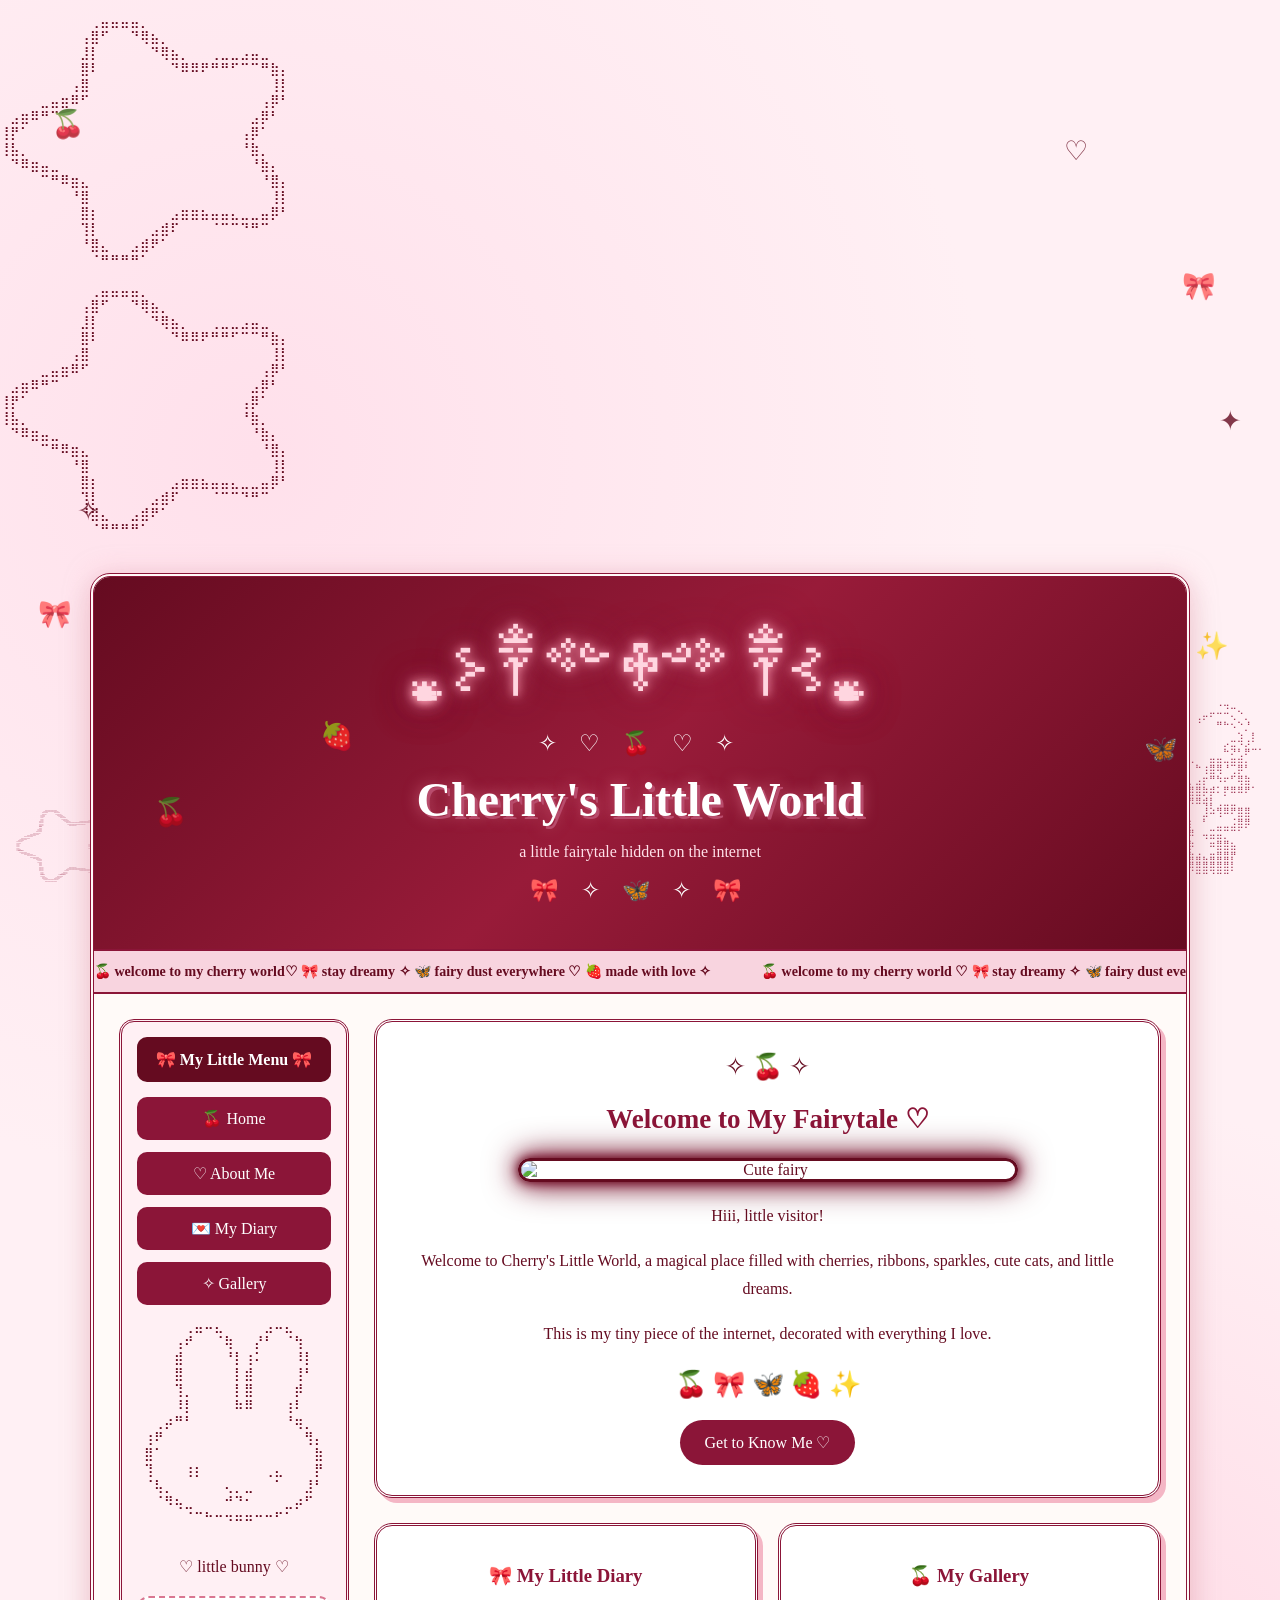
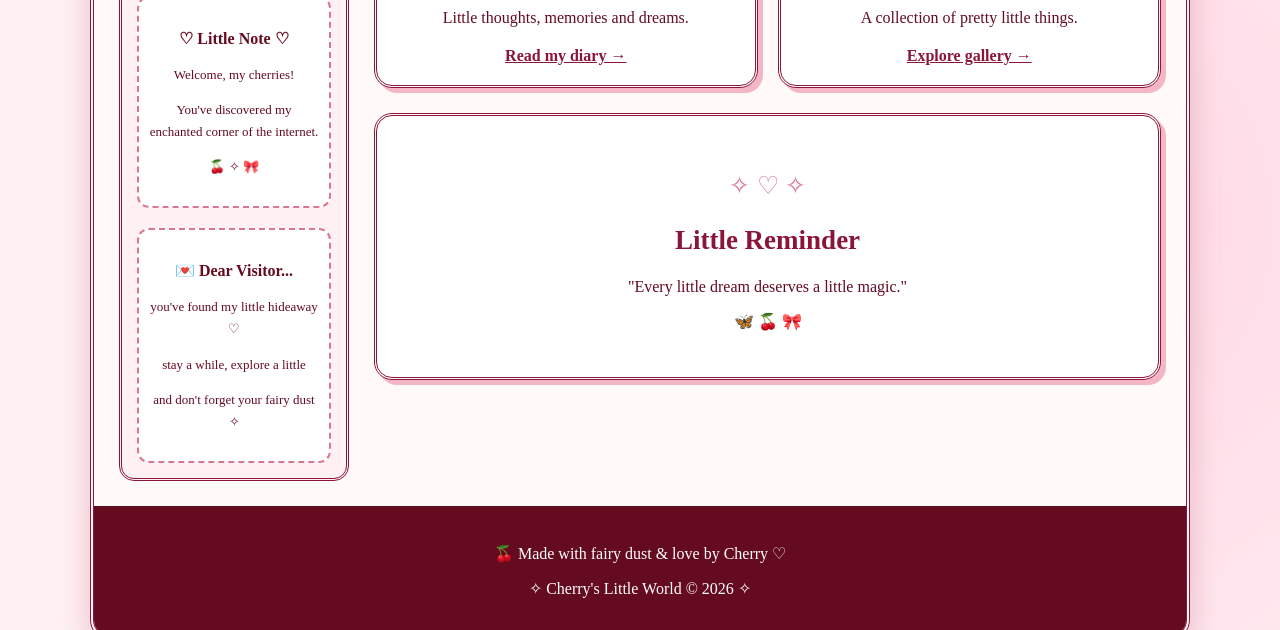
==== commit f42f6caf: "Update index.html" ====
--- a/index.html
+++ b/index.html
@@ -260,8 +260,8 @@
 
                     <h2>Welcome to My Fairytale ♡</h2>
                     <div class="welcome-gif">
-    <img src="Images/fairy.gif" alt="Cute animated fairy">
-</div>
+<img src="images/fairy.gif" alt="Cute fairy" class="fairy-gif">
+                    </div>
 
                     <p>
                         Hiii, little visitor!
@@ -363,4 +363,4 @@
     </div>
 
 </body>
-</html>+</html>
